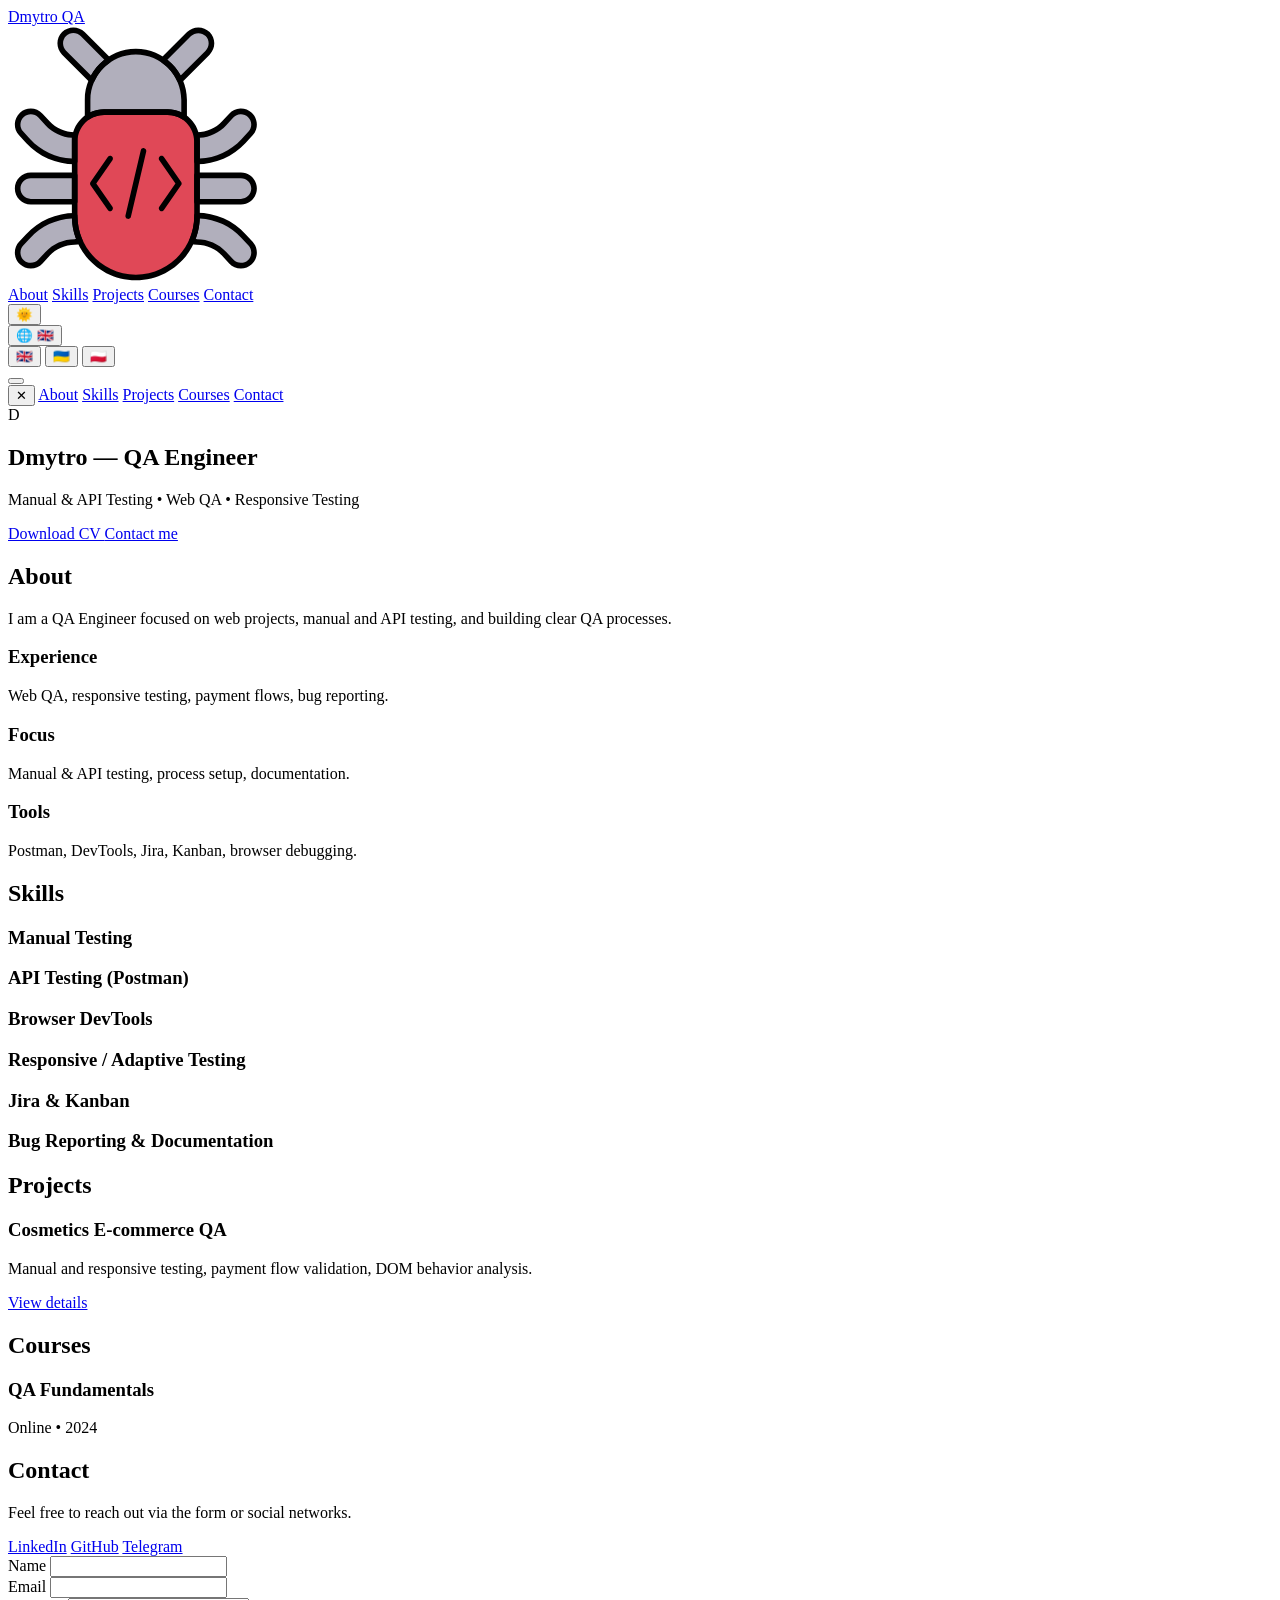
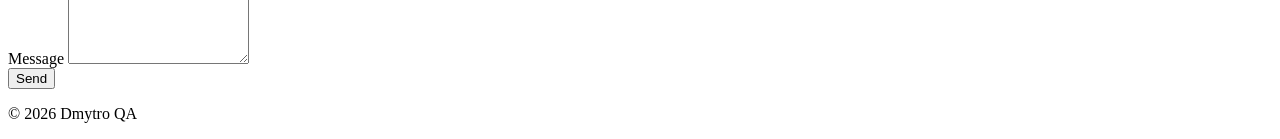
==== index.html @ c8540b33 "add version to my svg icon" ====
<!DOCTYPE html>
<html lang="en" data-theme="light">

<head>
  <meta charset="UTF-8" />
  <meta name="viewport" content="width=device-width, initial-scale=1.0" />
  <title>Dmytro – QA Engineer</title>
  <link rel="stylesheet" href="./assets/css/styles.css"/>
</head>

<body>
  <!-- Page wrapper -->

  <div class="page">

    <!-- HEADER -->
    <header class="header">
      <div class="container header__inner">
        <div class="header__brand">
          <a href="#hero" class="header__logo">Dmytro QA</a>
        </div>

        <img id="contactBug" class="bug-icon" src="./assets/img/coding-web-red-bug-24718.svg?v=2" alt="bug">

        <nav class="header__nav">
          <a href="#about" class="nav__link" data-i18n="nav.about">About</a>
          <a href="#skills" class="nav__link" data-i18n="nav.skills">Skills</a>
          <a href="#projects" class="nav__link" data-i18n="nav.projects">Projects</a>
          <a href="#courses" class="nav__link" data-i18n="nav.courses">Courses</a>
          <a href="#contact" class="nav__link" data-i18n="nav.contact">Contact</a>
        </nav>

        <div class="header__controls">
          <!-- Theme toggle -->
          <button class="theme-toggle" id="themeToggle" aria-label="Toggle theme">
            <span class="theme-toggle__icon">🌞</span>
          </button>

          <!-- Language switcher -->
          <div class="lang-switcher" id="langSwitcher">
            <button class="lang-switcher__button" aria-haspopup="true" aria-expanded="false">
              <span class="lang-switcher__icon">🌐</span>
              <span class="lang-switcher__current" id="currentLang">🇬🇧</span>
            </button>
            <div class="lang-switcher__dropdown">
              <button class="lang-option" data-lang="en">🇬🇧</button>
              <button class="lang-option" data-lang="uk">🇺🇦</button>
              <button class="lang-option" data-lang="pl">🇵🇱</button>
            </div>
          </div>

          <!-- Mobile menu toggle (бургер) -->
          <button class="burger" id="burger" aria-label="Toggle navigation">
            <span></span><span></span><span></span>
          </button>
        </div>
      </div>
    </header>

    <!-- MOBILE NAV (for small screens) -->
    <div class="mobile-nav" id="mobileNav">
      <button class="mobile-nav__close" id="mobileNavClose">✕</button>

      <a href="#about" class="mobile-nav__link" data-i18n="nav.about">About</a>
      <a href="#skills" class="mobile-nav__link" data-i18n="nav.skills">Skills</a>
      <a href="#projects" class="mobile-nav__link" data-i18n="nav.projects">Projects</a>
      <a href="#courses" class="mobile-nav__link" data-i18n="nav.courses">Courses</a>
      <a href="#contact" class="mobile-nav__link" data-i18n="nav.contact">Contact</a>
    </div>

    <!-- OVERLAY -->
    <div class="overlay" id="overlay"></div>


    <!-- MAIN -->
    <main>

      <!-- HERO -->
      <section class="hero" id="hero">
        <div class="container hero__inner">

          <div class="hero__photo">
            <div class="hero__avatar">
              <span class="hero__avatar-initials">D</span>
            </div>
          </div>

          <div class="hero__content">
            <h1 class="hero__title" data-i18n="hero.title">
              Dmytro — QA Engineer
            </h1>

            <p class="hero__subtitle" data-i18n="hero.subtitle">
              Manual & API Testing • Web QA • Responsive Testing
            </p>

            <div class="hero__actions">
              <a href="#" class="btn btn--primary" data-i18n="hero.downloadCv">
                Download CV
              </a>
              <a href="#contact" class="btn btn--outline" data-i18n="hero.contactMe">
                Contact me
              </a>
            </div>
          </div>

        </div>
      </section>

      <!-- ABOUT -->
      <section class="section" id="about">
        <div class="container">
          <h2 class="section__title" data-i18n="about.title">About</h2>
          <p class="section__text" data-i18n="about.text">
            I am a QA Engineer focused on web projects, manual and API testing, and building clear QA processes.
          </p>

          <div class="about__highlights">
            <div class="about-card">
              <h3 class="about-card__title" data-i18n="about.experience.title">Experience</h3>
              <p class="about-card__text" data-i18n="about.experience.text">
                Web QA, responsive testing, payment flows, bug reporting.
              </p>
            </div>
            <div class="about-card">
              <h3 class="about-card__title" data-i18n="about.focus.title">Focus</h3>
              <p class="about-card__text" data-i18n="about.focus.text">
                Manual & API testing, process setup, documentation.
              </p>
            </div>
            <div class="about-card">
              <h3 class="about-card__title" data-i18n="about.tools.title">Tools</h3>
              <p class="about-card__text" data-i18n="about.tools.text">
                Postman, DevTools, Jira, Kanban, browser debugging.
              </p>
            </div>
          </div>
        </div>
      </section>

      <!-- SKILLS -->
      <section class="section" id="skills">
        <div class="container">
          <h2 class="section__title" data-i18n="skills.title">Skills</h2>
          <div class="skills__grid">
            <div class="skill-card">
              <h3 class="skill-card__title" data-i18n="skills.manual">Manual Testing</h3>
            </div>
            <div class="skill-card">
              <h3 class="skill-card__title" data-i18n="skills.api">API Testing (Postman)</h3>
            </div>
            <div class="skill-card">
              <h3 class="skill-card__title" data-i18n="skills.devtools">Browser DevTools</h3>
            </div>
            <div class="skill-card">
              <h3 class="skill-card__title" data-i18n="skills.responsive">Responsive / Adaptive Testing</h3>
            </div>
            <div class="skill-card">
              <h3 class="skill-card__title" data-i18n="skills.jira">Jira & Kanban</h3>
            </div>
            <div class="skill-card">
              <h3 class="skill-card__title" data-i18n="skills.reporting">Bug Reporting & Documentation</h3>
            </div>
          </div>
        </div>
      </section>

      <!-- PROJECTS -->
      <section class="section" id="projects">
        <div class="container">
          <h2 class="section__title" data-i18n="projects.title">Projects</h2>
          <div class="projects__grid" id="projectsGrid">
            <!-- Example static card (потім можна замінити на динамічні з адмінки) -->
            <article class="project-card">
              <h3 class="project-card__title">Cosmetics E-commerce QA</h3>
              <p class="project-card__text">
                Manual and responsive testing, payment flow validation, DOM behavior analysis.
              </p>
              <a href="#" class="project-card__link" data-i18n="projects.viewDetails">
                View details
              </a>
            </article>
          </div>
        </div>
      </section>

      <!-- COURSES -->
      <section class="section" id="courses">
        <div class="container">
          <h2 class="section__title" data-i18n="courses.title">Courses</h2>
          <div class="courses__list" id="coursesList">
            <article class="course-card">
              <h3 class="course-card__title">QA Fundamentals</h3>
              <p class="course-card__meta">Online • 2024</p>
            </article>
          </div>
        </div>
      </section>

      <!-- CONTACT -->
      <section class="section section--contact" id="contact">
        <div class="container contact__inner">
          <div class="contact__info">
            <h2 class="section__title" data-i18n="contact.title">Contact</h2>
            <p class="section__text" data-i18n="contact.text">
              Feel free to reach out via the form or social networks.
            </p>

            <div class="socials">
              <a href="#" class="socials__link">LinkedIn</a>
              <a href="#" class="socials__link">GitHub</a>
              <a href="#" class="socials__link">Telegram</a>
            </div>
          </div>

          <div class="contact__form-wrapper">
            <form class="contact-form" id="contactForm">
              <div class="form__field">
                <label for="name" data-i18n="contact.form.name">Name</label>
                <input type="text" id="name" name="name" required />
              </div>
              <div class="form__field">
                <label for="email" data-i18n="contact.form.email">Email</label>
                <input type="email" id="email" name="email" required />
              </div>
              <div class="form__field">
                <label for="message" data-i18n="contact.form.message">Message</label>
                <textarea id="message" name="message" rows="4" required></textarea>
              </div>
              <button type="submit" class="btn btn--primary" data-i18n="contact.form.submit">
                Send
              </button>
            </form>
          </div>
        </div>
      </section>

    </main>

    <!-- FOOTER -->
    <footer class="footer">
      <div class="container footer__inner">
        <p class="footer__text">© 2026 Dmytro QA</p>
      </div>
    </footer>

  </div>

  <!-- JS (поки тільки каркас для теми/мови/меню) -->
  <script src="assets/js/i18n.js"></script>
  <script src="assets/js/main.js" defer></script>
</body>

</html>
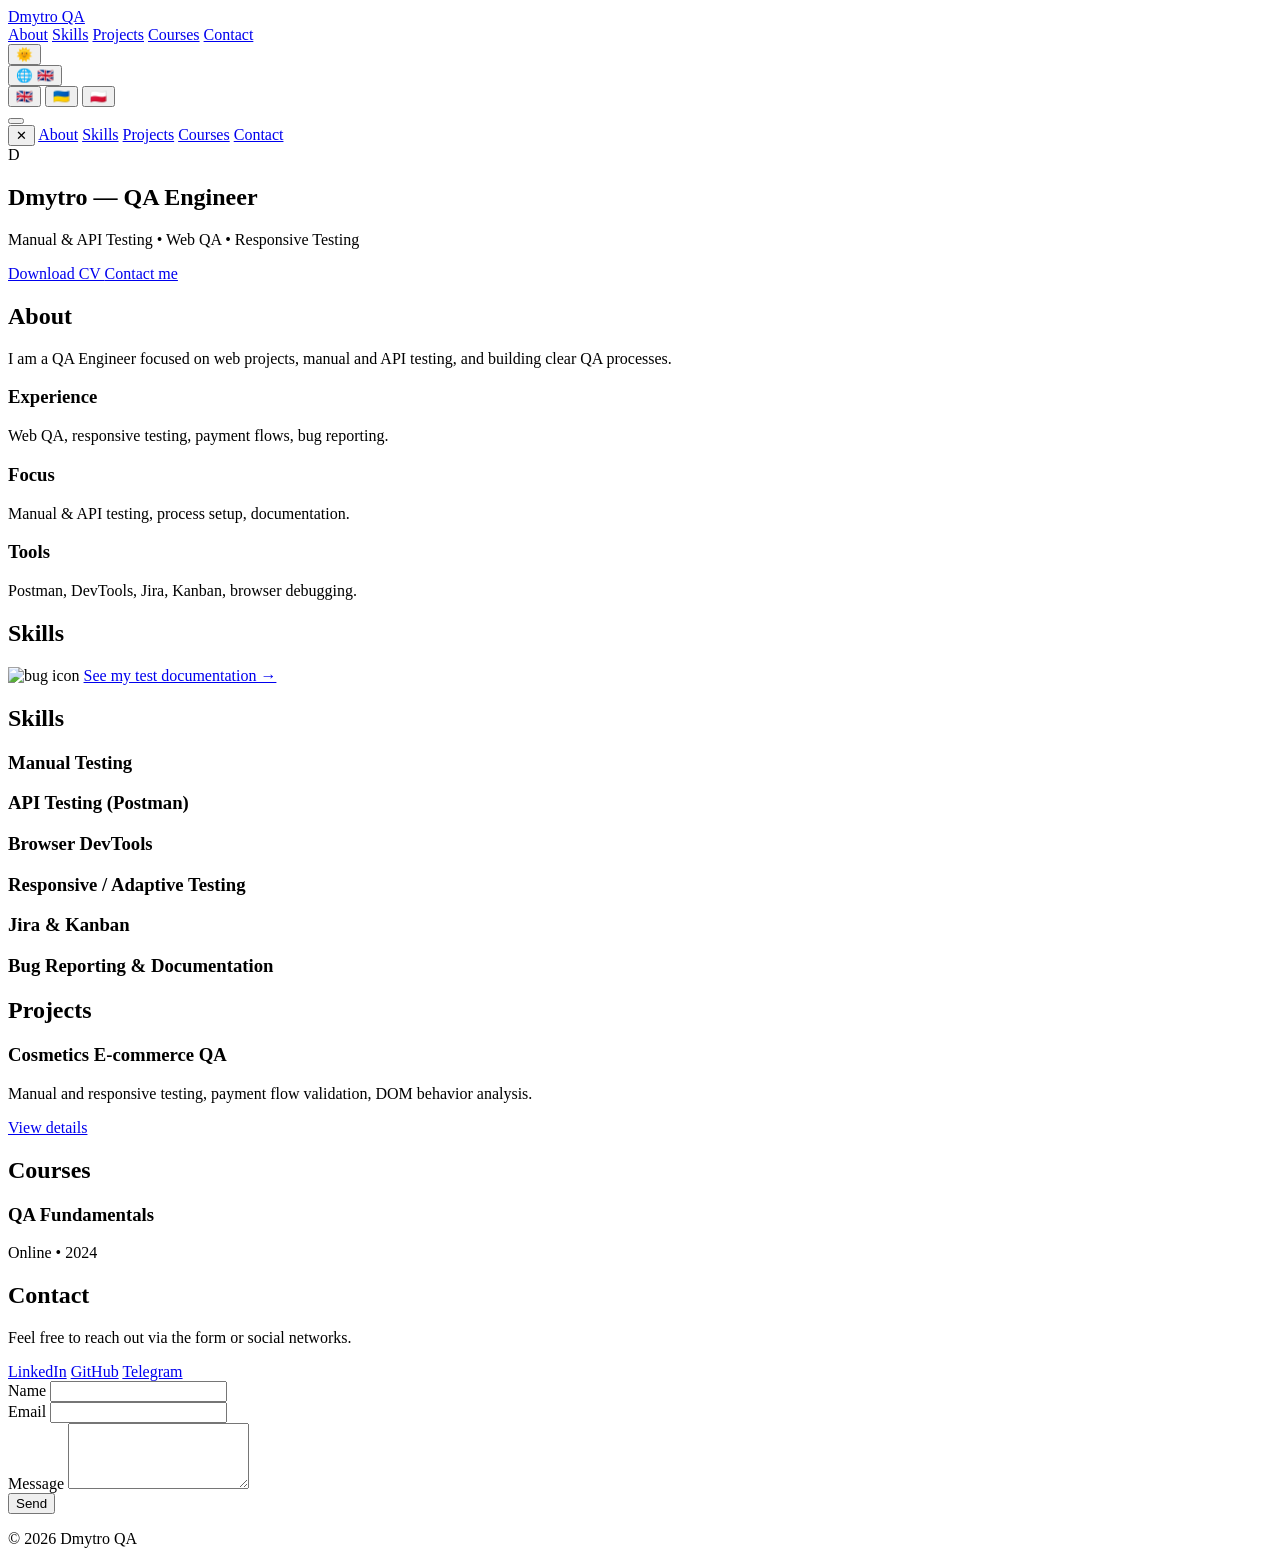
==== commit 216f5087: "Змінив логіку жука" ====
--- a/index.html
+++ b/index.html
@@ -5,7 +5,7 @@
   <meta charset="UTF-8" />
   <meta name="viewport" content="width=device-width, initial-scale=1.0" />
   <title>Dmytro – QA Engineer</title>
-  <link rel="stylesheet" href="./assets/css/styles.css"/>
+  <link rel="stylesheet" href="/Resume-2.0/assets/css/styles.css">
 </head>
 
 <body>
@@ -19,8 +19,6 @@
         <div class="header__brand">
           <a href="#hero" class="header__logo">Dmytro QA</a>
         </div>
-
-        <img id="contactBug" class="bug-icon" src="./assets/img/coding-web-red-bug-24718.svg?v=2" alt="bug">
 
         <nav class="header__nav">
           <a href="#about" class="nav__link" data-i18n="nav.about">About</a>
@@ -139,6 +137,18 @@
       </section>
 
       <!-- SKILLS -->
+      <div class="skills-title-wrapper">
+        <h2 class="skills-title">Skills</h2>
+
+        <div class="bug-wrapper">
+          <img src="assets/img/bug.svg" alt="bug icon" class="bug-icon">
+
+          <a href="https://github.com/your-portfolio-repo" class="bug-tooltip" target="_blank">
+            See my test documentation →
+          </a>
+        </div>
+      </div>
+
       <section class="section" id="skills">
         <div class="container">
           <h2 class="section__title" data-i18n="skills.title">Skills</h2>
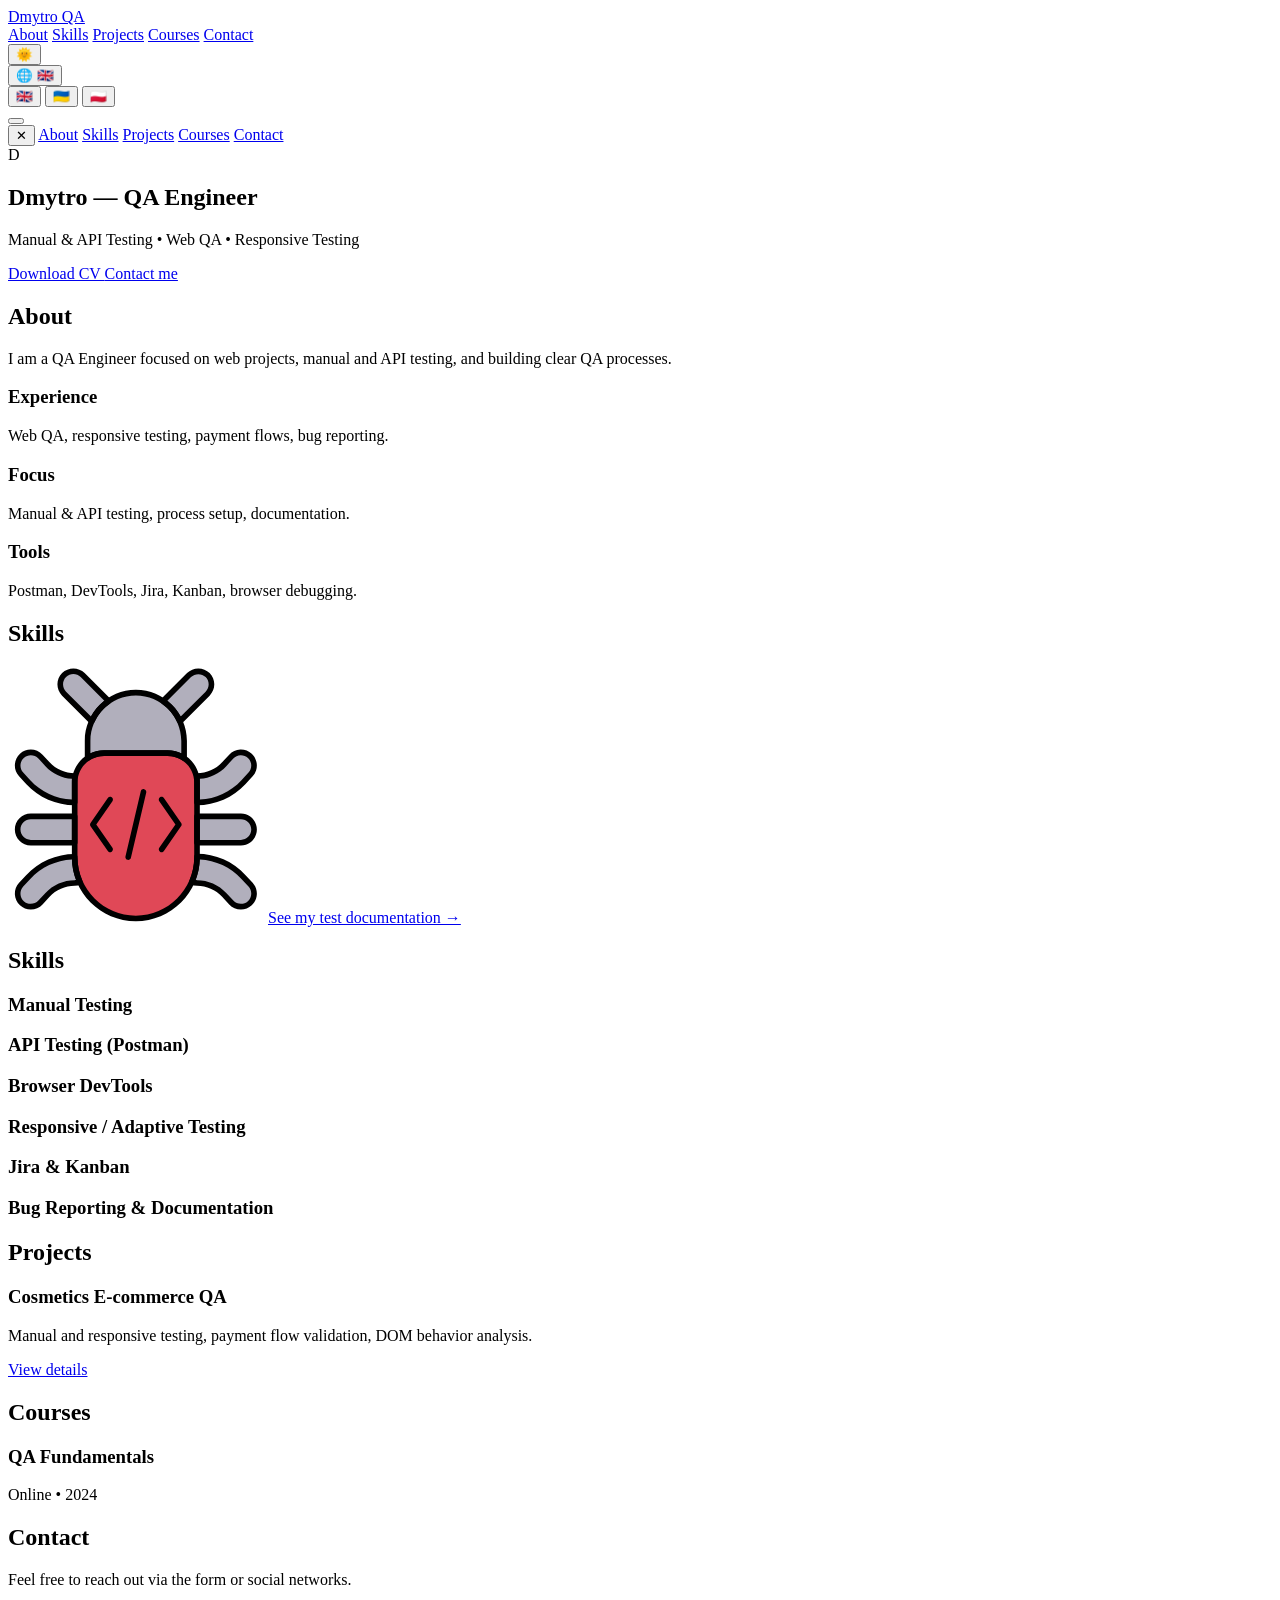
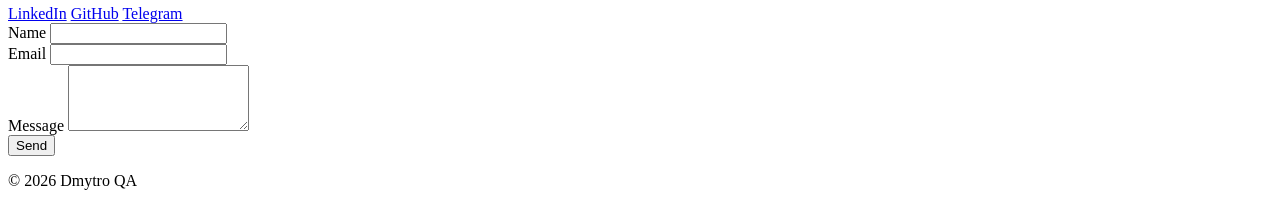
==== commit 35fefe15: "Fixed bud" ====
--- a/index.html
+++ b/index.html
@@ -141,9 +141,9 @@
         <h2 class="skills-title">Skills</h2>
 
         <div class="bug-wrapper">
-          <img src="assets/img/bug.svg" alt="bug icon" class="bug-icon">
-
-          <a href="https://github.com/your-portfolio-repo" class="bug-tooltip" target="_blank">
+          <img src="assets\img\coding-web-red-bug-24718.svg" alt="bug icon" class="bug-icon">
+
+          <a href="https://github.com/DmytroIstratov/qa-portfolio" class="bug-tooltip" target="_blank">
             See my test documentation →
           </a>
         </div>
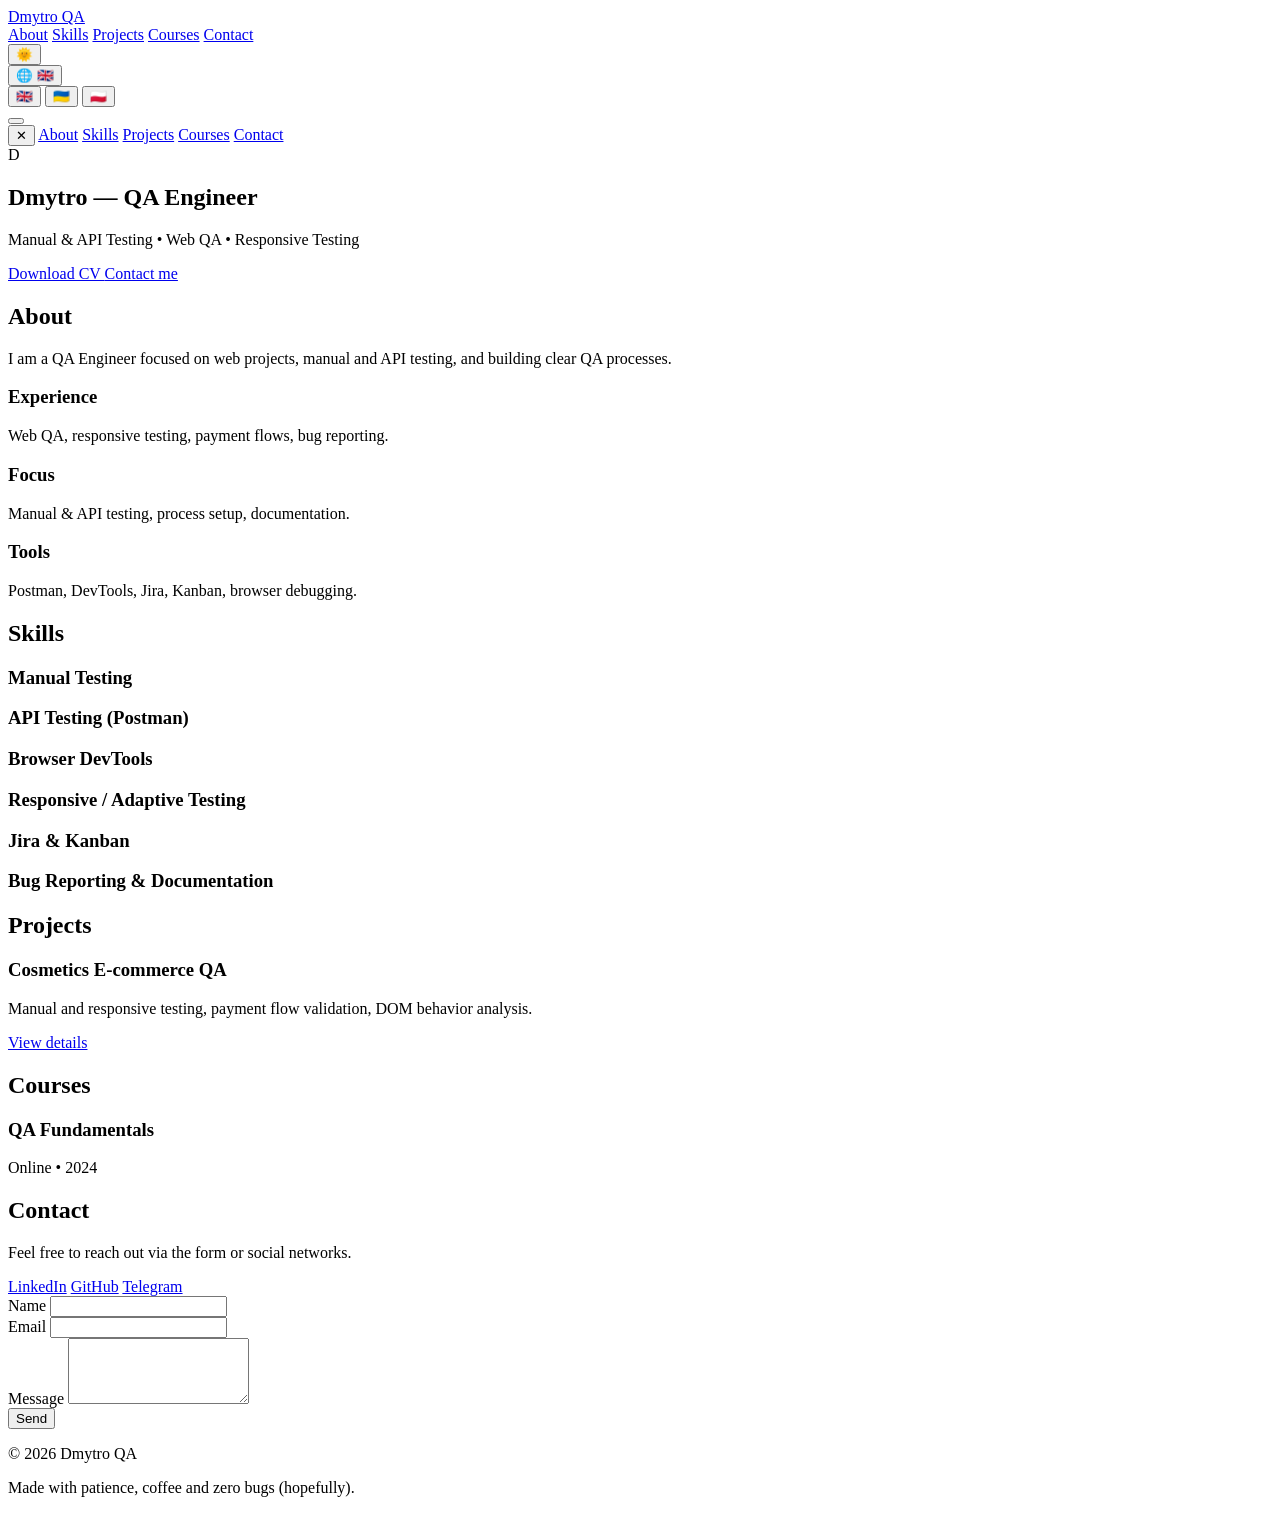
==== commit ff0babc2: "Видалив жука =(, додав пасхалку" ====
--- a/index.html
+++ b/index.html
@@ -5,7 +5,7 @@
   <meta charset="UTF-8" />
   <meta name="viewport" content="width=device-width, initial-scale=1.0" />
   <title>Dmytro – QA Engineer</title>
-  <link rel="stylesheet" href="/Resume-2.0/assets/css/styles.css">
+  <link rel="stylesheet" href="./assets/css/styles.css">
 </head>
 
 <body>
@@ -137,41 +137,39 @@
       </section>
 
       <!-- SKILLS -->
-      <div class="skills-title-wrapper">
-        <h2 class="skills-title">Skills</h2>
-
-        <div class="bug-wrapper">
-          <img src="assets\img\coding-web-red-bug-24718.svg" alt="bug icon" class="bug-icon">
-
-          <a href="https://github.com/DmytroIstratov/qa-portfolio" class="bug-tooltip" target="_blank">
-            See my test documentation →
-          </a>
-        </div>
-      </div>
-
       <section class="section" id="skills">
         <div class="container">
-          <h2 class="section__title" data-i18n="skills.title">Skills</h2>
+
+          <div class="skills-title-wrapper">
+            <h2 class="section__title" data-i18n="skills.title">Skills</h2>
+          </div>
+
           <div class="skills__grid">
             <div class="skill-card">
               <h3 class="skill-card__title" data-i18n="skills.manual">Manual Testing</h3>
             </div>
+
             <div class="skill-card">
               <h3 class="skill-card__title" data-i18n="skills.api">API Testing (Postman)</h3>
             </div>
+
             <div class="skill-card">
               <h3 class="skill-card__title" data-i18n="skills.devtools">Browser DevTools</h3>
             </div>
+
             <div class="skill-card">
               <h3 class="skill-card__title" data-i18n="skills.responsive">Responsive / Adaptive Testing</h3>
             </div>
+
             <div class="skill-card">
               <h3 class="skill-card__title" data-i18n="skills.jira">Jira & Kanban</h3>
             </div>
+
             <div class="skill-card">
               <h3 class="skill-card__title" data-i18n="skills.reporting">Bug Reporting & Documentation</h3>
             </div>
           </div>
+
         </div>
       </section>
 
@@ -248,11 +246,16 @@
     </main>
 
     <!-- FOOTER -->
-    <footer class="footer">
-      <div class="container footer__inner">
-        <p class="footer__text">© 2026 Dmytro QA</p>
-      </div>
-    </footer>
+<footer class="footer">
+  <div class="container footer__inner">
+    <p class="footer__text">© 2026 Dmytro QA</p>
+
+    <p class="footer-easter-egg">
+      Made with patience, coffee and zero bugs (hopefully).
+    </p>
+  </div>
+</footer>
+
 
   </div>
 
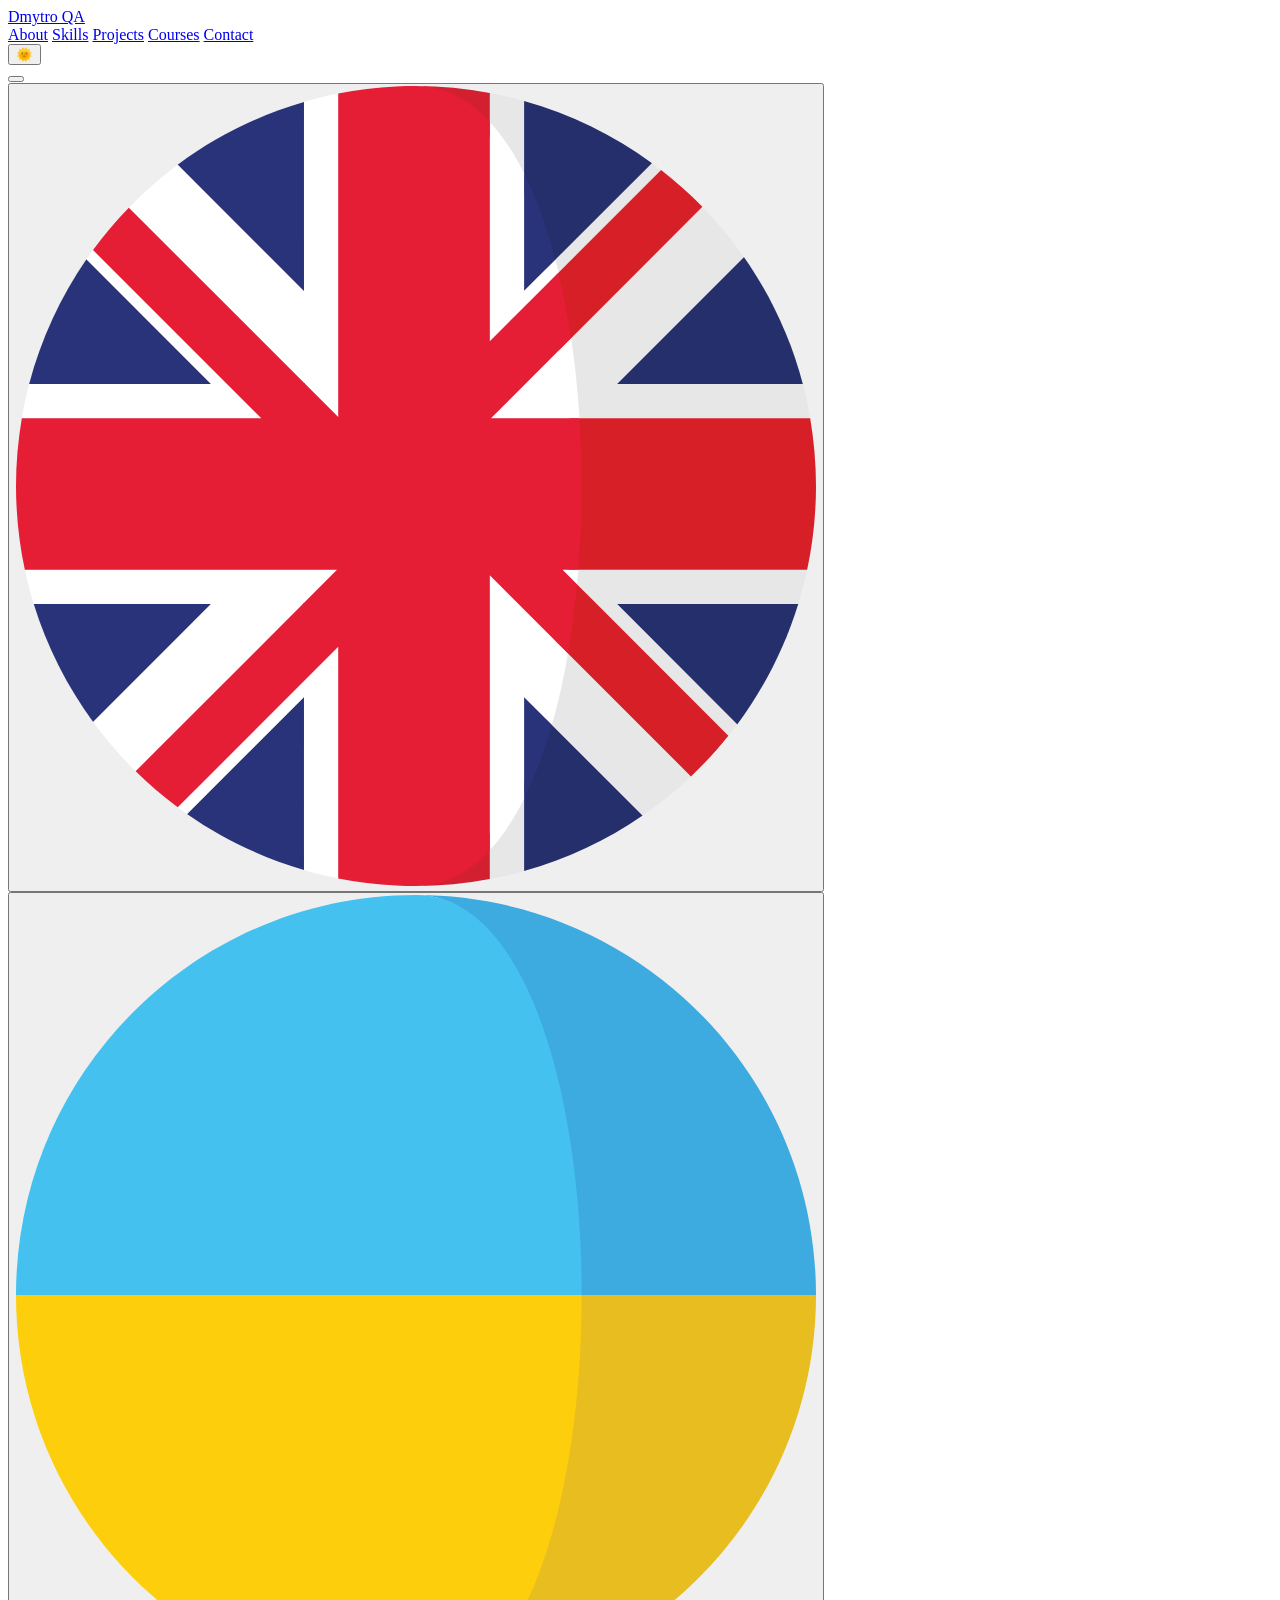
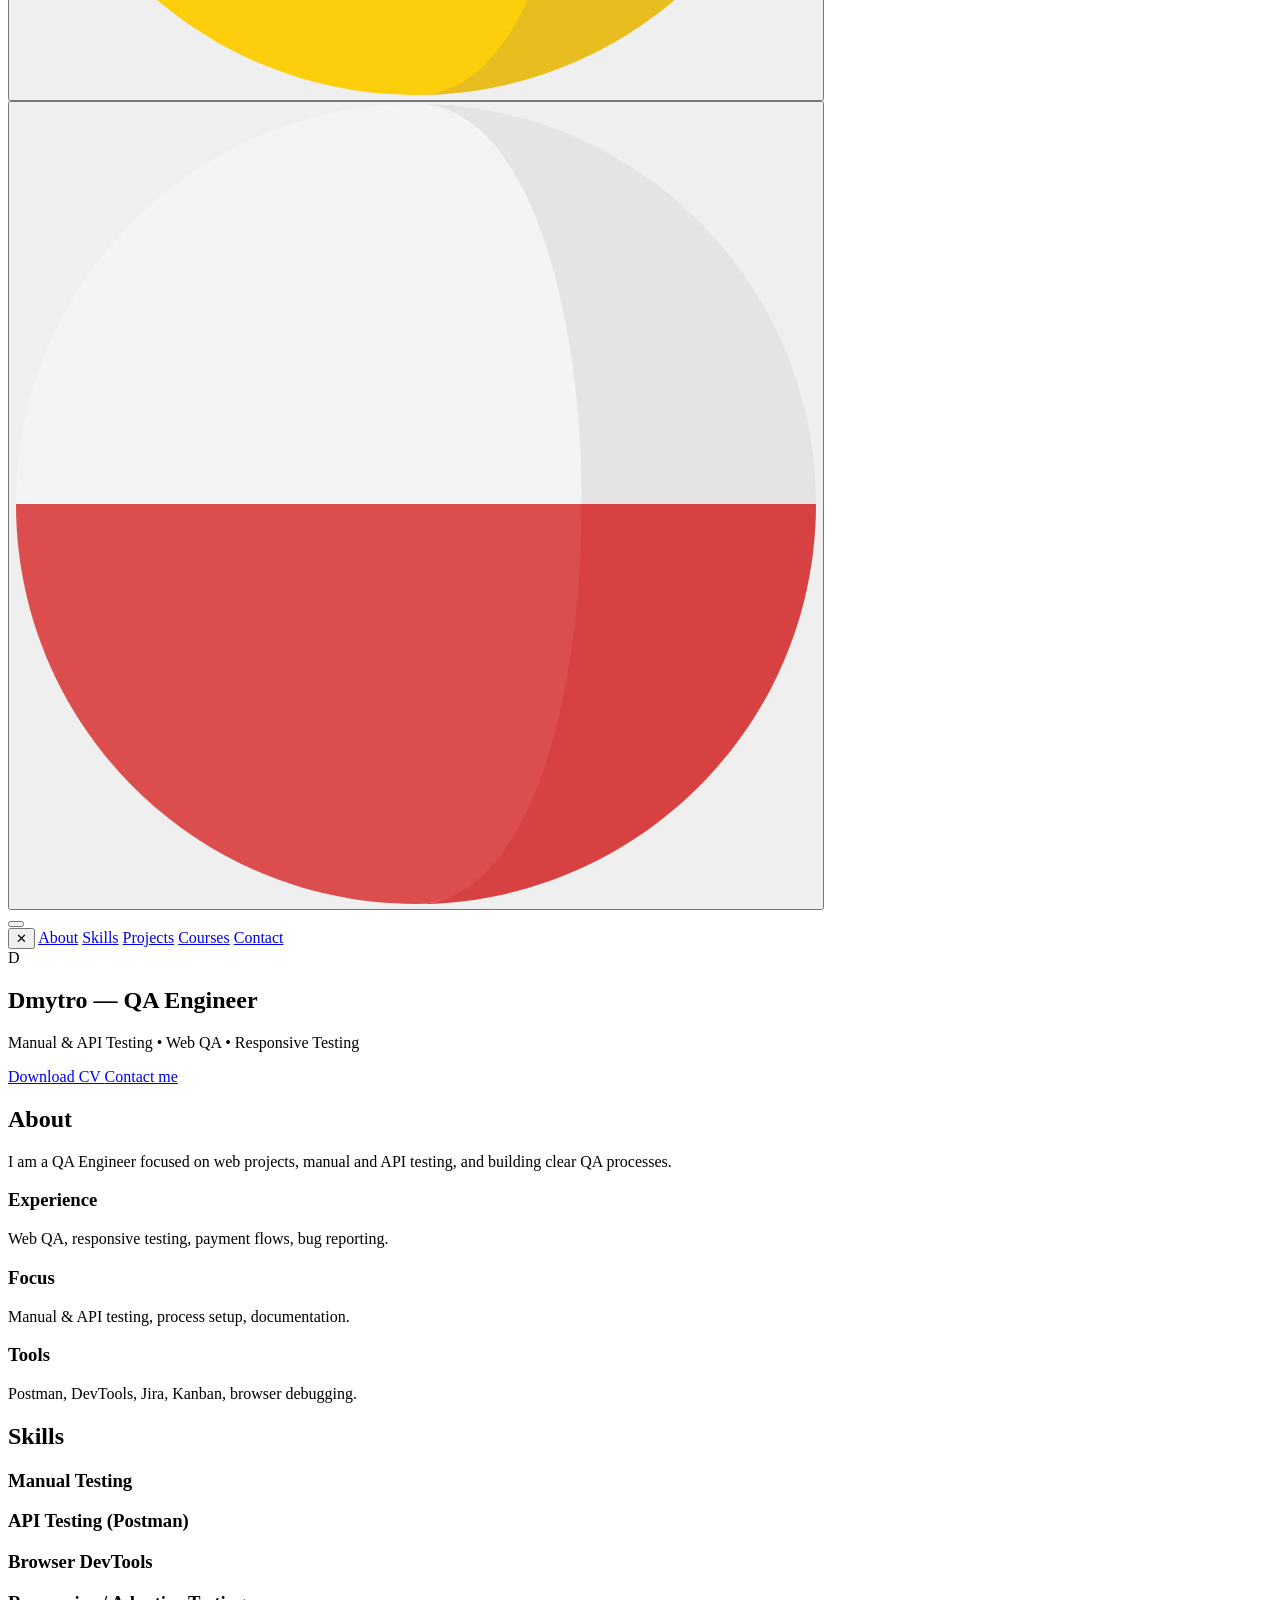
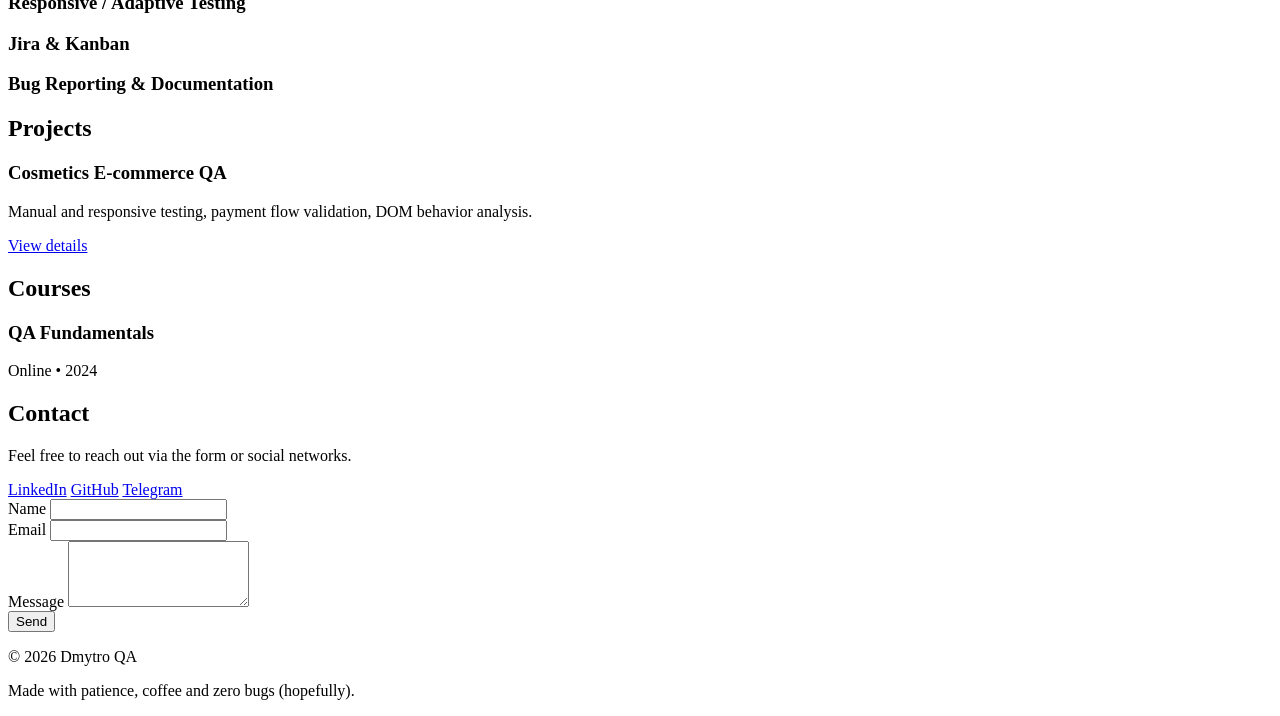
==== commit 53399539: "Додав прапорці мов" ====
--- a/index.html
+++ b/index.html
@@ -37,13 +37,21 @@
           <!-- Language switcher -->
           <div class="lang-switcher" id="langSwitcher">
             <button class="lang-switcher__button" aria-haspopup="true" aria-expanded="false">
-              <span class="lang-switcher__icon">🌐</span>
-              <span class="lang-switcher__current" id="currentLang">🇬🇧</span>
+              <span class="lang-switcher__current" id="currentLang"></span>
             </button>
+
             <div class="lang-switcher__dropdown">
-              <button class="lang-option" data-lang="en">🇬🇧</button>
-              <button class="lang-option" data-lang="uk">🇺🇦</button>
-              <button class="lang-option" data-lang="pl">🇵🇱</button>
+              <button class="lang-option" data-lang="en">
+                <img src="assets/img/united-kingdom-uk-svgrepo-com.svg" alt="English">
+              </button>
+
+              <button class="lang-option" data-lang="uk">
+                <img src="assets/img/ukraine-svgrepo-com.svg" alt="Ukrainian">
+              </button>
+
+              <button class="lang-option" data-lang="pl">
+                <img src="assets/img/poland-svgrepo-com.svg" alt="Polish">
+              </button>
             </div>
           </div>
 
@@ -215,8 +223,8 @@
             </p>
 
             <div class="socials">
-              <a href="#" class="socials__link">LinkedIn</a>
-              <a href="#" class="socials__link">GitHub</a>
+              <a href="https://www.linkedin.com/in/dmytro-istratov-70aa76328" class="socials__link">LinkedIn</a>
+              <a href="https://github.com/DmytroIstratov" class="socials__link">GitHub</a>
               <a href="#" class="socials__link">Telegram</a>
             </div>
           </div>
@@ -246,15 +254,15 @@
     </main>
 
     <!-- FOOTER -->
-<footer class="footer">
-  <div class="container footer__inner">
-    <p class="footer__text">© 2026 Dmytro QA</p>
-
-    <p class="footer-easter-egg">
-      Made with patience, coffee and zero bugs (hopefully).
-    </p>
-  </div>
-</footer>
+    <footer class="footer">
+      <div class="container footer__inner">
+        <p class="footer__text">© 2026 Dmytro QA</p>
+
+        <p class="footer-easter-egg">
+          Made with patience, coffee and zero bugs (hopefully).
+        </p>
+      </div>
+    </footer>
 
 
   </div>
